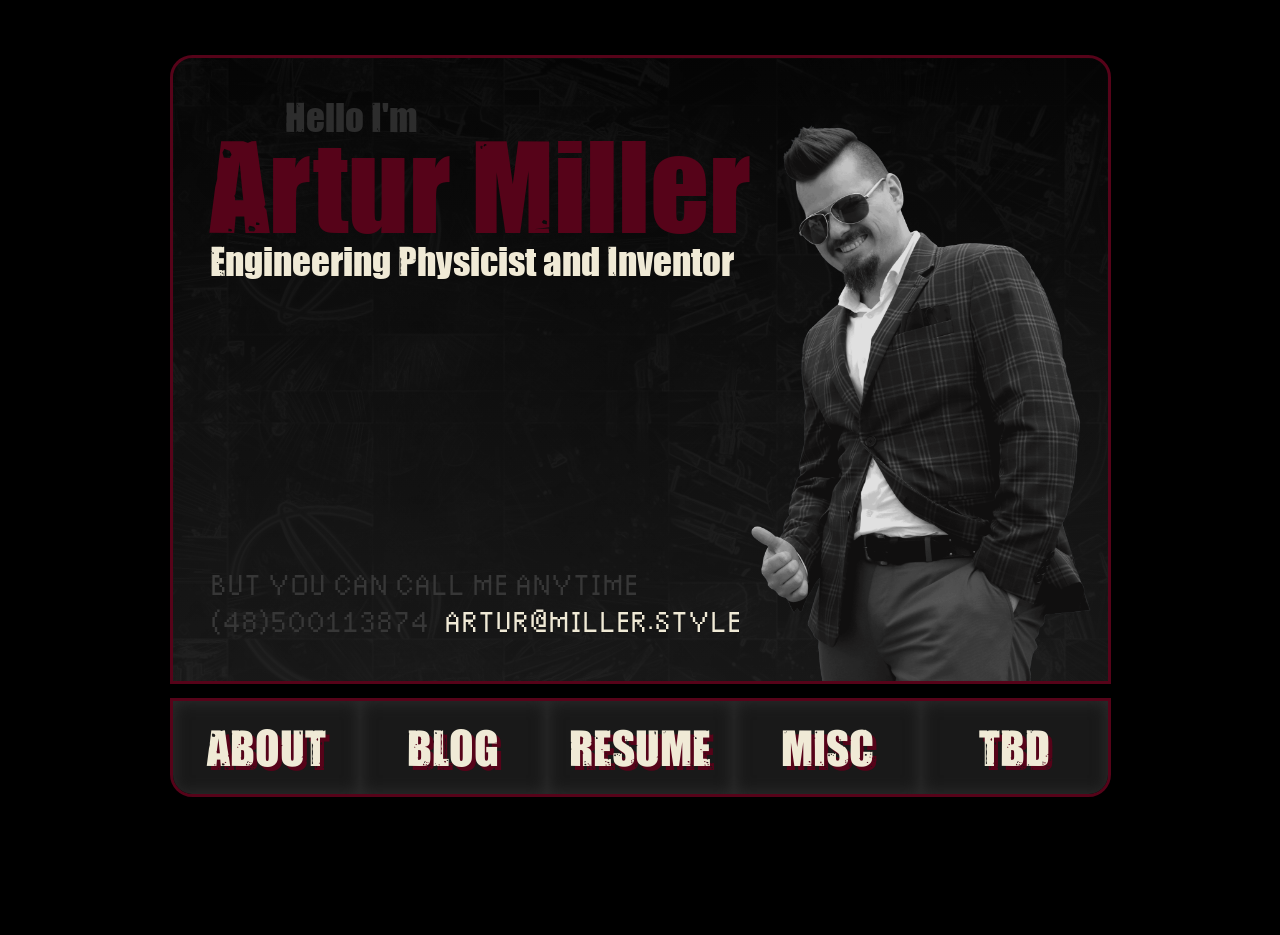
==== miller/artur/index.html @ fb6f3040 "Transfer website to git" ====
<!doctype html>
<html>

<head>
    <title>Artur Miller</title>
    <link rel="icon" href="static/graphics/icon.png" type="image/x-icon">

    <link rel="stylesheet" href="static/styles/transitions.css">
    <link rel="stylesheet" href="static/styles/fonts.css">
    <link rel="stylesheet" href="static/styles/global.css">
    <link rel="stylesheet" href="static/styles/main.css">


    <audio id="hover" src="static/sounds/hover.wav"></audio>
    <audio id="click" src="static/sounds/click.wav"></audio>
    <audio id="key" src="static/sounds/key.wav"></audio>



</head>

<body>

    <div class="transition transition-1 is-active"></div>

    <script type="text/javascript" src="static/scripts/global.js"></script>
    <script type="text/javascript" src="static/scripts/main_page.js"></script>

    <div id="middle_column">
        <div id="me_container">
            <img id="me" src="static/graphics/me_light.png" width="100%" height="100%">
            <div id="me_overlay">
                <svg width="100%" height="100%">
                    <text id="me_hello" class="main_text" x="12%" y="10%" >Hello I'm</text>
                    <text id="me_name" class="main_text" x="4%" y="22%" >Artur Miller</text>
                    <text id="me_title" class="main_text" x="4%" y="33%" >Engineering Physicist and Inventor</text>
                    <text id="me_invite" class="main_text" x="4%" y="85%" >BUT YOU CAN CALL ME ANYTIME</text>
                    <text id="me_directional" class="main_text" x="4%" y="91%" style="user-select: text;">(48)500113874</text>
                    <a href="mailto:artur@miller.style"><text id="me_contact" class="main_text" x="29%" y="91%" >ARTUR@MILLER.STYLE</text></a>
                </svg>
            </div>
        </div>

        <div id="about_me" class="normal_about_me">
            <span  id="my_text" class="me_text"></span >
        </div>

        <div id="more" class="normal_more">
            <img class="more_icon" src="static/graphics/chomik.svg" onmouseenter="handleHover()" onmousedown="clickWaitGo(event, 'static/chomik/chomik.html')">
            <img class="more_icon" src="static/graphics/strength.svg" onmouseenter="handleHover()" onmousedown="clickWaitGo(event, 'static/strength/strength.html')">
            <img class="more_icon" src="static/graphics/cds.svg" onmouseenter="handleHover()" onmousedown="clickWaitGo(event, 'static/cds/cds.html')">
            <img class="more_icon" src="static/graphics/ham.svg" onmouseenter="handleHover()" onmousedown="clickWaitGo(event, 'static/food/food.html')">
            <img class="more_icon" src="static/graphics/ham.svg" onmouseenter="handleHover()" onmousedown="clickWaitGo(event, 'static/food/food.html')">
            <img class="more_icon" src="static/graphics/ham.svg" onmouseenter="handleHover()" onmousedown="clickWaitGo(event, 'static/food/food.html')">
        </div>

        <div id="me_menu">
            <a  class="butt_on" onmouseenter="handleHover()" onmousedown="about_toggle()">
                ABOUT
            </a><a  class="butt_on" onmouseenter="handleHover()" onmousedown="clickWaitGo(event, 'blog.html')">
                BLOG
            </a><a  class="butt_on" onmouseenter="handleHover()" onmousedown="clickWaitGo(event, 'static/cv/cv.html')">
                RESUME
            </a><a  class="butt_on" onmouseenter="handleHover()" onmousedown="more_toggle()">
                MISC
            </a><a  class="butt_on" onmouseenter="handleHover()" >
                TBD
            </a>

        </div>

        <div id="foot">v3</div>

    </div>

    <script type="text/javascript" src="static/scripts/transition.js"></script>
    <script type="text/javascript" src="static/scripts/main_page_after.js"></script>

</body>
</html>
---- miller/artur/static/styles/transitions.css ----
.transition-1{
    position: fixed;
    top: 0;
    left: 0;
    bottom: 0;
    right: 0;
    z-index: 101;
    background-color: black;
    opacity: 0;
    pointer-events: none;
    transition: 0.5s ease-out;
}

.transition-1.is-active {
    opacity: 1;
    pointer-events: all;
}
---- miller/artur/static/styles/fonts.css ----
@font-face {
    font-family: ImpactuDesu;
    src: url("../fonts/impact.ttf");
}

@font-face {
    font-family: ImpactedDesu;
    src: url("../fonts/impacted.ttf");
}

@font-face {
    font-family: UnixelDesu;
    src: url("../fonts/unixel-Regular.ttf");
}

@font-face {
    font-family: BrutaluDesu;
    src: url("../fonts/brutalistmono.ttf");
}

/*
Copyright 2023 The Unixel Project Authors (https://github.com/MDarvishi5124/Unixel)
https://fontesk.com/license/free-for-commercial-use,ofl-gpl/
*/
---- miller/artur/static/styles/global.css ----
:root {
  --main-borders: 30px;
  --small-edges: 3px;
  --dark-scarlet: #560319;
  --egg-white: #F0EAD6;
  --gray: #303030;
  --transition-time: 0.1s;

  --thumbnail-border-radius: 40px;
  --font-scaler: 2;
}

html, body, #page {
    height:100%;
    width:100%;
    margin:0;
    padding: 0;
    display: Flex;
    flex-direction: column;
    background: black;
}

body::-webkit-scrollbar {
  width: 12px;
}

body::-webkit-scrollbar-track {
  background: black;
}

body::-webkit-scrollbar-thumb {
  background-color: var(--dark-scarlet);
  border-radius: 20px;
  border: 1px solid var(--dark-scarlet);
}

#home {
    top: 0;
    right: 0;
    width: 100px;
    height: 100px;
    position: absolute;
    z-index: 66;
}

#home img {
    width: 100%;
    height: 100%;
}
---- miller/artur/static/styles/main.css ----
:root {
    --me-border-radius: 6px;
    --max-width: 1240px;
}

#middle_column {
    user-select: none;
    margin: 5vh auto;
    max-width: var(--max-width);
    min-width: 660px;
    display: flex;
    flex-direction: column;
    justify-content: center;
    gap: 0;
    padding: 10px;
}

#me_container{

    max-height: 70vh;
    border: var(--small-edges) solid var(--dark-scarlet);
    border-top-left-radius: calc(var(--me-border-radius) * var(--font-scaler));
    border-top-right-radius: calc(var(--me-border-radius) * var(--font-scaler));
    aspect-ratio: 3 / 2;
    overflow: hidden;
    background-image:  linear-gradient( rgba(5, 5, 5, 0.9), rgba(25, 25, 25, 0.9) ), url('../graphics/tloszachownica_BW_light.png');
    background-size: cover;
    position: relative;

}
#me {
    transform: translate(10%, 0);
    width: 100%;
    height: auto;
}

#me_overlay{
    position: absolute;
    top: 0;
    left: 0;
    width: 100%;
    height: 100%;
}

.main_text {
    font-family: ImpactedDesu;
    text-anchor: left; /* Center horizontally */
    dominant-baseline: middle; /* Center vertically */
}

#me_hello{
    fill: rgb(45, 45, 45);
    font-size: calc(10px * var(--font-scaler));
}
#me_name{
    fill: var(--dark-scarlet);
    font-size: calc(31px * var(--font-scaler));
}
#me_title{
    fill: var(--egg-white);
    font-size: calc(10px * var(--font-scaler));
}

#me_invite{
    fill: rgb(55, 55, 55);
    font-size: calc(8px * var(--font-scaler));
    font-family: UnixelDesu
}

#me_directional {
    fill: rgb(55, 55, 55);
    font-size: calc(8px * var(--font-scaler));
    font-family: UnixelDesu
}

#me_contact {
    fill: var(--egg-white);
    font-size: calc(8px * var(--font-scaler));
    user-select: text;
    font-family: UnixelDesu

}

#about_me {
    overflow: hidden;
    display: flex;
    padding: 0;
    margin: 0 0 0 0;
    background: black;

    font-size: calc(6px * var(--font-scaler));
    font-family: UnixelDesu;

    white-space: nowrap;
    text-align: justify;
    text-justify: inter-word;
    transition: color 0.5s ease, height 0.5s ease, margin 0.5s ease, border-color 0.5s ease;
}

.normal_about_me {
    color: black;
    border: 0 solid black;
    height: 0px;
}

.expanded_about_me {
    color: var(--egg-white);
    margin: 0 0 calc(2px * var(--font-scaler)) 0;

    border: var(--small-edges) solid var(--dark-scarlet);
    border-top: 0 solid var(--dark-scarlet);
    height: calc(120px * var(--font-scaler));

    transition: none; /* Remove transition for border */
}

.me_text{
    white-space: pre-wrap;
    margin: calc(8px * var(--font-scaler));
}

@keyframes typing {
  from {
    width: 0;
  }
  to {
    width: 100%;
  }
}

@keyframes blink-caret {
  from,
  to {
    border-color: transparent;
  }
  50% {
    border-color: #000;
  }
}

#me_menu{
    border: var(--small-edges) solid var(--dark-scarlet);
    border-bottom-left-radius: calc(var(--me-border-radius) * var(--font-scaler));
    border-bottom-right-radius: calc(var(--me-border-radius) * var(--font-scaler));
    aspect-ratio: 10 / 1;
    overflow: hidden;

    display:flex;

}

.butt_on {
    width: 25%;
    height:100%;
    background: rgb(25, 25, 25);
    box-shadow: inset 0 0 1.6vh 0.1vh rgb(45, 45, 45);

    font-family: ImpactedDesu;
    font-size: calc(12px * var(--font-scaler));
    color: var(--egg-white);
    text-align: center;
    display: flex;
    align-items: center;
    justify-content: center;

    text-shadow: 0.1em 0.1em var(--dark-scarlet);
    transition: all var(--transition-time) ease-out;
    text-decoration: none;
}

.butt_on:hover {
    background: rgb(45, 45, 45);
    font-size: calc(14px * var(--font-scaler));
    transition: all var(--transition-time) ease-out;
}

#foot{
    height: 10vw;
}


#more{
    overflow: hidden;
    display: flex;
    justify-content: space-between;
    align-items: center;

    margin: 0 0 calc(2px * var(--font-scaler)) 0;
    background: black;

    transition: color 0.5s ease, height 0.5s ease, margin 0.5s ease, border-color 0.5s ease;

}

.normal_more{
    padding: 0;
    color: black;
    border: var(--small-edges)  solid black;
    height: 0px;
}

.expanded_more{
    color: var(--egg-white);
    padding: 16px;
    border: var(--small-edges) solid var(--dark-scarlet);
    border-top: 0 solid var(--dark-scarlet);
    height: calc(30px * var(--font-scaler));
}

.more_text{
    white-space: pre-wrap;
    margin: calc(8px * var(--font-scaler));
}

.more_icon {
    height: 80%;
    transition: all 0.1s ease
}

.more_icon:hover {
    height: 85%;
    transition: all 0.1s ease
}
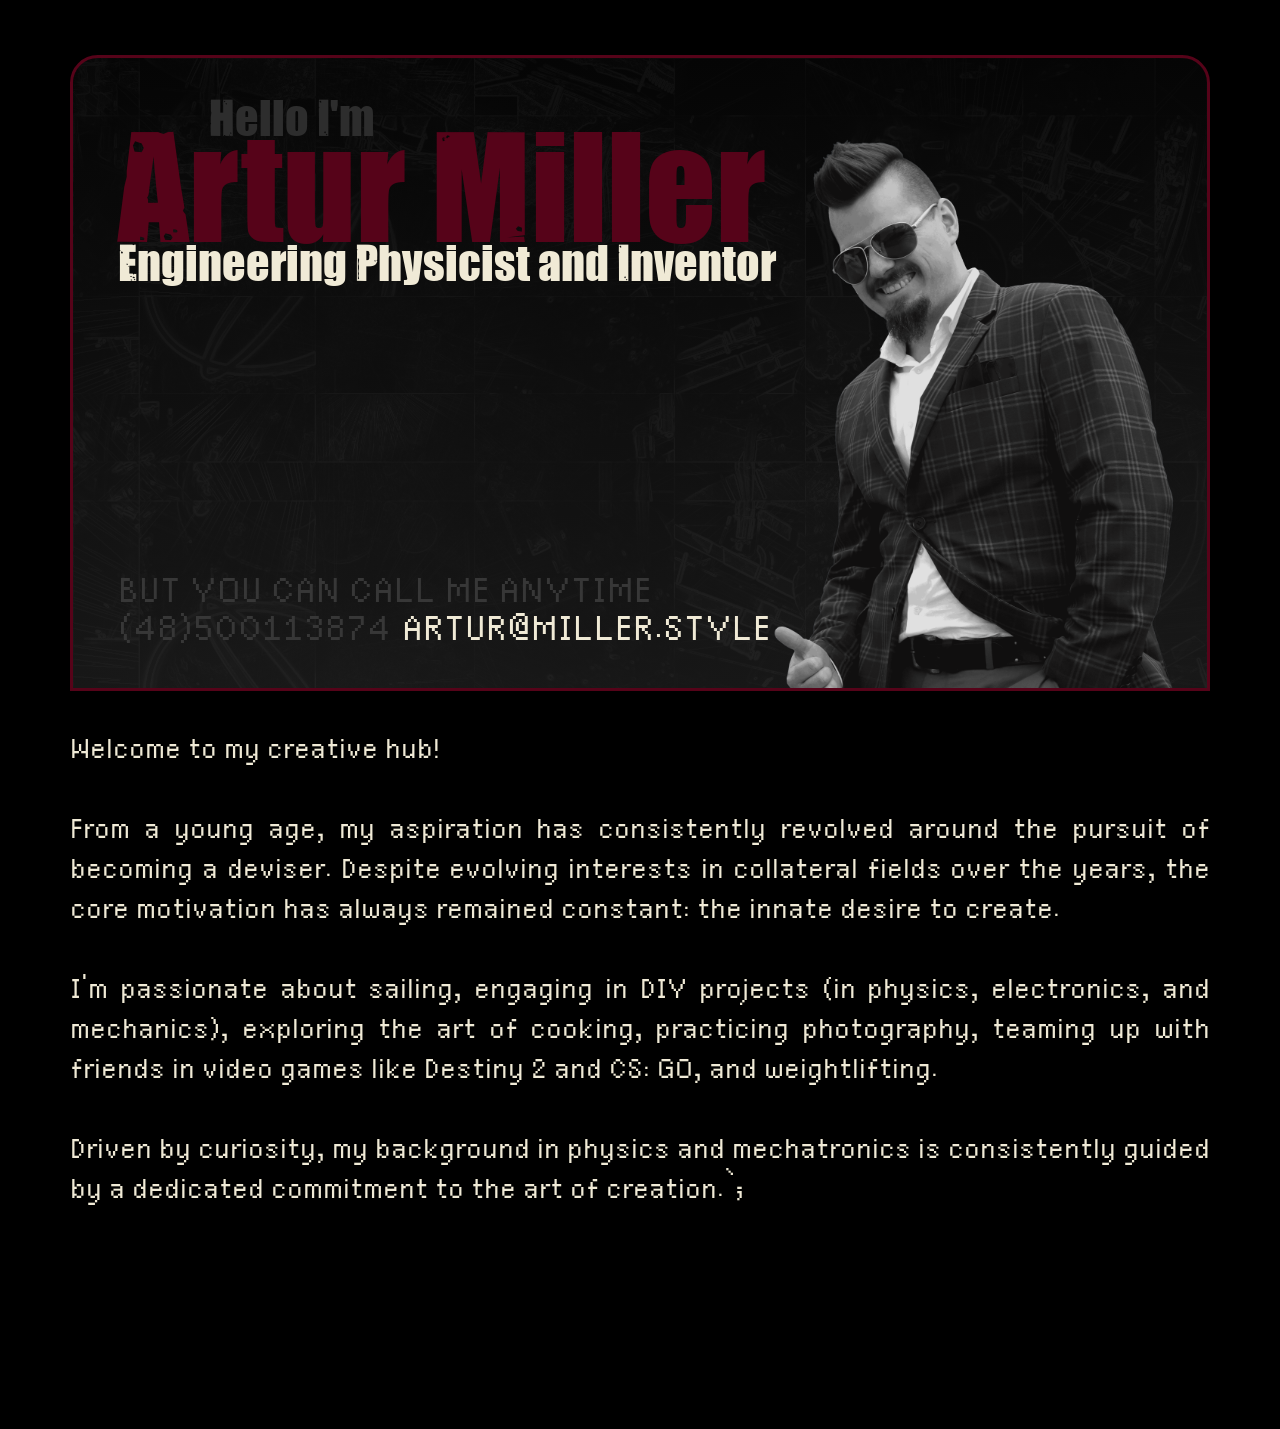
==== commit 098836c9: "Moved blog to main page" ====
--- a/miller/artur/index.html
+++ b/miller/artur/index.html
@@ -9,6 +9,10 @@
     <link rel="stylesheet" href="static/styles/fonts.css">
     <link rel="stylesheet" href="static/styles/global.css">
     <link rel="stylesheet" href="static/styles/main.css">
+
+
+    <link rel="stylesheet" href="static/styles/post.css">
+    <link rel="stylesheet" href="static/styles/blog.css">
 
 
     <audio id="hover" src="static/sounds/hover.wav"></audio>
@@ -41,34 +45,45 @@
             </div>
         </div>
 
-        <div id="about_me" class="normal_about_me">
-            <span  id="my_text" class="me_text"></span >
+        <div id="about_me">
+            <span  id="my_text">
+Welcome to my creative hub!
+
+From a young age, my aspiration has consistently revolved around the pursuit of becoming a deviser. Despite evolving interests in collateral fields over the years, the core motivation has always remained constant: the innate desire to create.
+
+I'm passionate about sailing, engaging in DIY projects (in physics, electronics, and mechanics), exploring the art of cooking, practicing photography, teaming up with friends in video games like Destiny 2 and CS: GO, and weightlifting.
+
+Driven by curiosity, my background in physics and mechatronics is consistently guided by a dedicated commitment to the art of creation.`;
+
+            </span >
         </div>
 
-        <div id="more" class="normal_more">
-            <img class="more_icon" src="static/graphics/chomik.svg" onmouseenter="handleHover()" onmousedown="clickWaitGo(event, 'static/chomik/chomik.html')">
-            <img class="more_icon" src="static/graphics/strength.svg" onmouseenter="handleHover()" onmousedown="clickWaitGo(event, 'static/strength/strength.html')">
-            <img class="more_icon" src="static/graphics/cds.svg" onmouseenter="handleHover()" onmousedown="clickWaitGo(event, 'static/cds/cds.html')">
-            <img class="more_icon" src="static/graphics/ham.svg" onmouseenter="handleHover()" onmousedown="clickWaitGo(event, 'static/food/food.html')">
-            <img class="more_icon" src="static/graphics/ham.svg" onmouseenter="handleHover()" onmousedown="clickWaitGo(event, 'static/food/food.html')">
-            <img class="more_icon" src="static/graphics/ham.svg" onmouseenter="handleHover()" onmousedown="clickWaitGo(event, 'static/food/food.html')">
+<!--        <div id="more" class="normal_more">-->
+<!--            <img class="more_icon" src="static/graphics/chomik.svg" onmouseenter="handleHover()" onmousedown="clickWaitGo(event, 'static/chomik/chomik.html')">-->
+<!--            <img class="more_icon" src="static/graphics/strength.svg" onmouseenter="handleHover()" onmousedown="clickWaitGo(event, 'static/strength/strength.html')">-->
+<!--            <img class="more_icon" src="static/graphics/cds.svg" onmouseenter="handleHover()" onmousedown="clickWaitGo(event, 'static/cds/cds.html')">-->
+<!--            <img class="more_icon" src="static/graphics/ham.svg" onmouseenter="handleHover()" onmousedown="clickWaitGo(event, 'static/food/food.html')">-->
+<!--            <img class="more_icon" src="static/graphics/ham.svg" onmouseenter="handleHover()" onmousedown="clickWaitGo(event, 'static/food/food.html')">-->
+<!--            <img class="more_icon" src="static/graphics/ham.svg" onmouseenter="handleHover()" onmousedown="clickWaitGo(event, 'static/food/food.html')">-->
+<!--        </div>-->
+
+<!--        <div id="me_menu">-->
+<!--            <a  class="butt_on" onmouseenter="handleHover()" onmousedown="about_toggle()">-->
+<!--                ABOUT-->
+<!--            </a><a  class="butt_on" onmouseenter="handleHover()" onmousedown="clickWaitGo(event, 'blog.html')">-->
+<!--                BLOG-->
+<!--            </a><a  class="butt_on" onmouseenter="handleHover()" onmousedown="clickWaitGo(event, 'static/cv/cv.html')">-->
+<!--                RESUME-->
+<!--            </a><a  class="butt_on" onmouseenter="handleHover()" onmousedown="more_toggle()">-->
+<!--                MISC-->
+<!--            </a><a  class="butt_on" onmouseenter="handleHover()" >-->
+<!--                TBD-->
+<!--            </a>-->
+
+<!--        </div>-->
+        <div  id="post_space_background">
+            <div  id="post_space"> </div>
         </div>
-
-        <div id="me_menu">
-            <a  class="butt_on" onmouseenter="handleHover()" onmousedown="about_toggle()">
-                ABOUT
-            </a><a  class="butt_on" onmouseenter="handleHover()" onmousedown="clickWaitGo(event, 'blog.html')">
-                BLOG
-            </a><a  class="butt_on" onmouseenter="handleHover()" onmousedown="clickWaitGo(event, 'static/cv/cv.html')">
-                RESUME
-            </a><a  class="butt_on" onmouseenter="handleHover()" onmousedown="more_toggle()">
-                MISC
-            </a><a  class="butt_on" onmouseenter="handleHover()" >
-                TBD
-            </a>
-
-        </div>
-
         <div id="foot">v3</div>
 
     </div>
--- a/miller/artur/static/styles/global.css
+++ b/miller/artur/static/styles/global.css
@@ -1,13 +1,17 @@
 :root {
-  --main-borders: 30px;
-  --small-edges: 3px;
-  --dark-scarlet: #560319;
-  --egg-white: #F0EAD6;
-  --gray: #303030;
-  --transition-time: 0.1s;
+    --main-borders: 30px;
+    --small-edges: 3px;
+    --dark-scarlet: #560319;
+    --egg-white: #F0EAD6;
+    --gray: #303030;
+    --transition-time: 0.1s;
 
-  --thumbnail-border-radius: 40px;
-  --font-scaler: 2;
+    --thumbnail-border-radius: 40px;
+    --font-scaler: 2;
+    --post-font-scaler: 2;
+
+    --max-width: 1240px;
+    --min-width: 460px;
 }
 
 html, body, #page {
--- a/miller/artur/static/styles/main.css
+++ b/miller/artur/static/styles/main.css
@@ -1,13 +1,12 @@
 :root {
     --me-border-radius: 6px;
-    --max-width: 1240px;
 }
 
 #middle_column {
     user-select: none;
     margin: 5vh auto;
     max-width: var(--max-width);
-    min-width: 660px;
+    min-width: var(--min-width);
     display: flex;
     flex-direction: column;
     justify-content: center;
@@ -54,7 +53,7 @@
 }
 #me_name{
     fill: var(--dark-scarlet);
-    font-size: calc(31px * var(--font-scaler));
+    font-size: calc(30px * var(--font-scaler));
 }
 #me_title{
     fill: var(--egg-white);
@@ -90,52 +89,20 @@
 
     font-size: calc(6px * var(--font-scaler));
     font-family: UnixelDesu;
+    color: var(--egg-white);
 
     white-space: nowrap;
     text-align: justify;
     text-justify: inter-word;
-    transition: color 0.5s ease, height 0.5s ease, margin 0.5s ease, border-color 0.5s ease;
+
+    transition: none;
 }
 
-.normal_about_me {
-    color: black;
-    border: 0 solid black;
-    height: 0px;
-}
 
-.expanded_about_me {
-    color: var(--egg-white);
-    margin: 0 0 calc(2px * var(--font-scaler)) 0;
-
-    border: var(--small-edges) solid var(--dark-scarlet);
-    border-top: 0 solid var(--dark-scarlet);
-    height: calc(120px * var(--font-scaler));
-
-    transition: none; /* Remove transition for border */
-}
-
-.me_text{
+#my_text{
+    width: 100%;
     white-space: pre-wrap;
-    margin: calc(8px * var(--font-scaler));
-}
-
-@keyframes typing {
-  from {
-    width: 0;
-  }
-  to {
-    width: 100%;
-  }
-}
-
-@keyframes blink-caret {
-  from,
-  to {
-    border-color: transparent;
-  }
-  50% {
-    border-color: #000;
-  }
+    margin: 0;
 }
 
 #me_menu{
--- a/miller/artur/static/styles/post.css
+++ b/miller/artur/static/styles/post.css
@@ -0,0 +1,44 @@
+#post_body {
+    background-color: black;
+    display: flex;
+    align-items: center;
+    height: 100vh;
+    margin: 0;
+}
+
+#post_content {
+
+    margin-left: var(--main-borders);
+    margin-right: var(--main-borders);
+    margin-bottom: auto;
+    margin-top: 0;
+    max-width: 1000px;
+    min-width: 500px;
+    padding-top: 16vh;
+}
+
+#post_content p {
+    font-family: BrutaluDesu;
+    color: var(--egg-white);
+    font-size: 14px;
+    line-height: 26px;
+    text-align: justify;
+    text-justify: inter-word;
+}
+
+#post_content img,
+#post_content video {
+    width: 100%;
+    height: auto;
+    border: var(--small-edges) solid var(--dark-scarlet);
+}
+
+#post_content iframe {
+    width: 100%;
+    aspect-ratio: 16 / 9;
+    border: var(--small-edges) solid var(--dark-scarlet);
+}
+
+#post_content audio {
+    width: 100%;
+}
--- a/miller/artur/static/styles/blog.css
+++ b/miller/artur/static/styles/blog.css
@@ -0,0 +1,207 @@
+:root {
+    --thumbnail-width-now: 0px;
+    --thumbnail-height-now: 0px;
+    --post_space_width_now: 0px;
+    --post-preview-predicted-height: 0px;
+
+    --content-offset-left: 100%;
+    --content-offset-top: 100%;
+
+    --post-text-size: 12px;
+}
+
+#post_space_background {
+    max-width: var(--max-width);
+    min-width: var(--min-width);
+    /*margin-top: 6vh;*/
+    margin-top: 0;
+    margin-left: 0;
+    margin-right: 0;
+    display: flex;
+    justify-content: center;
+    background: black;
+}
+
+#post_space {
+
+    margin: 0;
+    max-width: 100%;
+    min-width: 100%;
+    display: grid;
+    grid-auto-flow: dense;
+
+    grid-template-columns: repeat(auto-fill, minmax(360px, 1fr));
+    grid-auto-rows: minmax(120px, auto);
+
+    column-gap: var(--main-borders);
+    row-gap: var(--main-borders);
+}
+
+.post_block {
+    position: relative;
+    aspect-ratio: 4 / 3;
+    min-width: 120px;
+    border: var(--small-edges) solid var(--dark-scarlet);
+    border-radius: var(--thumbnail-border-radius);
+    background: black;
+    overflow: hidden;
+    /*box-shadow: 0 0 6px 6px rgb(15 15 15 / 0.9);*/
+
+    cursor: pointer;
+    user-select: none;
+}
+
+.expanded_post_block{
+
+    grid-column: 1/-1;
+    width: calc(var(--post_space_width_now) - var(--small-edges)*2);
+    height: calc(var(--post-preview-predicted-height) - var(--small-edges)*2);
+}
+
+.thumbnail_wrapper{
+    position: absolute;
+    width: 100%;
+    height: 100%;
+    overflow: hidden;
+    background-color: black;
+}
+
+.expended_thumbnail_wrapper{
+    position: absolute;
+
+    width: calc(var(--thumbnail-width-now) - 2* var(--small-edges));
+    height: calc(var(--thumbnail-height-now) - 2* var(--small-edges));
+    border-bottom: var(--small-edges) solid var(--dark-scarlet);
+    border-right: var(--small-edges) solid var(--dark-scarlet);
+}
+
+.content_wrapper{
+    position: absolute;
+    top: var(--content-offset-top);
+    bottom: 0;
+    right: 0;
+    left: var(--content-offset-left);
+
+    background: black;
+    text-align:left;
+    padding: calc(10px * var(--post-font-scaler));
+}
+
+.content_wrapper_text{
+    max-height: 100%;
+    max-width: 100%;
+    color: var(--egg-white);
+    font-size: calc(var(--post-font-scaler) * var(--post-font-scaler));
+    font-family: UnixelDesu;
+    overflow: hidden;
+
+    text-align: justify;
+    text-justify: inter-word;
+}
+
+.post_thumbnail_background {
+    position: absolute;
+    top: 50%;
+    left: 0;
+    -webkit-filter: blur(4px);
+    transform: translateY(-50%);
+    min-width: 100%;
+    min-height: 100%;
+}
+
+.post_thumbnail {
+    position: absolute;
+    top: 50%;
+    left: 0;
+    transform: translateY(-50%);
+    width: 100%;
+
+}
+
+#main_foot_space{
+    max-width:100%;
+    min-width:100%;
+    min-height: 25%;
+    max-height: 25%;
+
+    background: black;
+    display: Flex;
+    flex-direction: row;
+    flex-wrap: wrap;
+    border-top: var(--small-edges) solid black;
+
+}
+
+.post_thumbnail_overlay {
+    position: absolute;
+    x: 0;
+    y: 0;
+    width: 100%;
+    height: 100%;
+}
+
+
+
+.post_thumbnail_overlay_square {
+    position: absolute;
+    x: 0;
+    y: 0;
+    width: 100%;
+    height: 100%;
+    fill: rgba(25, 25, 25, 0.5);
+    transition: all var(--transition-time) ease-out;
+}
+
+.post_thumbnail_overlay_text {
+    min-width: 100%;
+    min-height: 100%;
+    fill: rgba(255, 255, 255, 0.2);
+    text-anchor: middle;
+    dominant-baseline: middle;
+    font-family: ImpactuDesu;
+    user-select: none;
+    transition: all var(--transition-time) ease-out;
+
+    paint-order: stroke;
+    stroke: rgba(255, 255, 255, 0.3);
+    stroke-width: 2px;
+    font-size: calc(40px * var(--post-font-scaler));
+}
+
+.post_block:hover .post_thumbnail_overlay_text,
+.post_block:hover .post_thumbnail_overlay_square{
+    fill: rgba(255, 255, 255, 0.0);
+    stroke-width: 0;
+    transition: fill var(--transition-time) ease-out;
+}
+
+
+.post_block:hover {
+    fill: red;
+    box-shadow: 0 0 26px 26px rgb(255 255 255 / 0.01);
+    transition: fill var(--transition-time) ease-out;
+}
+
+.expanded_post_block .post_thumbnail_overlay_text,
+.expanded_post_block .post_thumbnail_overlay_square {
+    stroke-width: 0;
+    fill: rgba(255, 255, 255, 0.0);
+    transition: fill calc(var(--transition-time)*2) ease-out;
+}
+
+.more{
+    position: absolute;
+    width: calc(50px * var(--post-font-scaler));
+    height: calc(16px * var(--post-font-scaler));
+    bottom: 0;
+    right: 0;
+    background: var(--dark-scarlet);
+    color: var(--egg-white);
+    font-size: calc(var(--post-font-scaler) * var(--post-font-scaler));
+    font-family: UnixelDesu;
+    display: flex;
+    justify-content: center;
+    cursor: alias;
+
+
+}
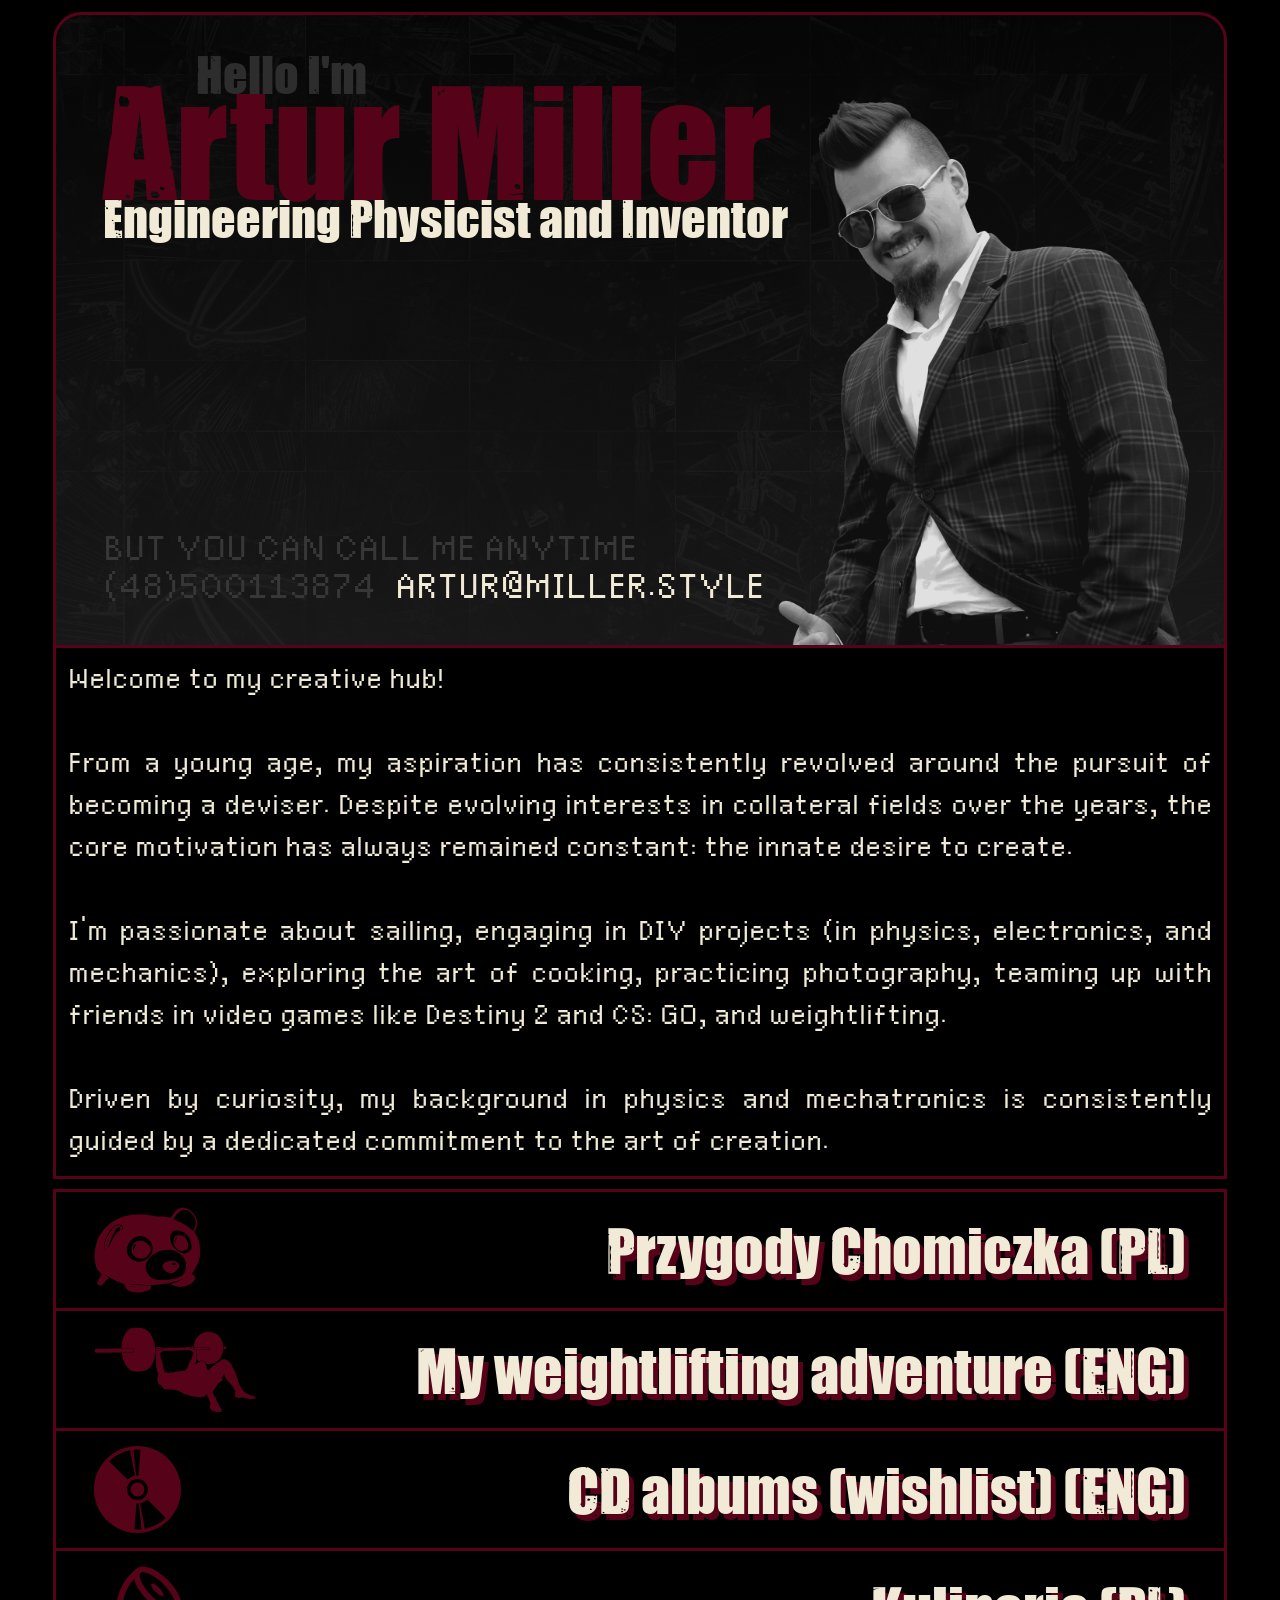
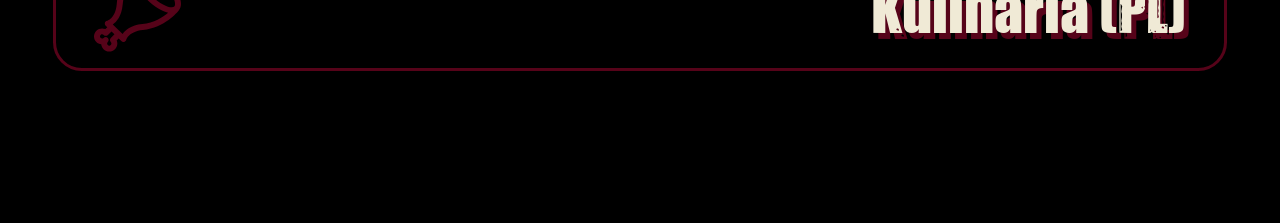
==== commit b598708e: "Move blog to git desu" ====
--- a/miller/artur/index.html
+++ b/miller/artur/index.html
@@ -46,41 +46,31 @@
         </div>
 
         <div id="about_me">
-            <span  id="my_text">
-Welcome to my creative hub!
+            <span  id="my_text">Welcome to my creative hub!
 
 From a young age, my aspiration has consistently revolved around the pursuit of becoming a deviser. Despite evolving interests in collateral fields over the years, the core motivation has always remained constant: the innate desire to create.
 
 I'm passionate about sailing, engaging in DIY projects (in physics, electronics, and mechanics), exploring the art of cooking, practicing photography, teaming up with friends in video games like Destiny 2 and CS: GO, and weightlifting.
 
-Driven by curiosity, my background in physics and mechatronics is consistently guided by a dedicated commitment to the art of creation.`;
-
-            </span >
+Driven by curiosity, my background in physics and mechatronics is consistently guided by a dedicated commitment to the art of creation.</span >
         </div>
 
-<!--        <div id="more" class="normal_more">-->
-<!--            <img class="more_icon" src="static/graphics/chomik.svg" onmouseenter="handleHover()" onmousedown="clickWaitGo(event, 'static/chomik/chomik.html')">-->
-<!--            <img class="more_icon" src="static/graphics/strength.svg" onmouseenter="handleHover()" onmousedown="clickWaitGo(event, 'static/strength/strength.html')">-->
-<!--            <img class="more_icon" src="static/graphics/cds.svg" onmouseenter="handleHover()" onmousedown="clickWaitGo(event, 'static/cds/cds.html')">-->
-<!--            <img class="more_icon" src="static/graphics/ham.svg" onmouseenter="handleHover()" onmousedown="clickWaitGo(event, 'static/food/food.html')">-->
-<!--            <img class="more_icon" src="static/graphics/ham.svg" onmouseenter="handleHover()" onmousedown="clickWaitGo(event, 'static/food/food.html')">-->
-<!--            <img class="more_icon" src="static/graphics/ham.svg" onmouseenter="handleHover()" onmousedown="clickWaitGo(event, 'static/food/food.html')">-->
-<!--        </div>-->
-
-<!--        <div id="me_menu">-->
-<!--            <a  class="butt_on" onmouseenter="handleHover()" onmousedown="about_toggle()">-->
-<!--                ABOUT-->
-<!--            </a><a  class="butt_on" onmouseenter="handleHover()" onmousedown="clickWaitGo(event, 'blog.html')">-->
-<!--                BLOG-->
-<!--            </a><a  class="butt_on" onmouseenter="handleHover()" onmousedown="clickWaitGo(event, 'static/cv/cv.html')">-->
-<!--                RESUME-->
-<!--            </a><a  class="butt_on" onmouseenter="handleHover()" onmousedown="more_toggle()">-->
-<!--                MISC-->
-<!--            </a><a  class="butt_on" onmouseenter="handleHover()" >-->
-<!--                TBD-->
-<!--            </a>-->
-
-<!--        </div>-->
+        <div class="me_option" onmouseenter="handleHover()" onmousedown="clickWaitGo(event, 'static/chomik/chomik.html')">
+            <img class="more_icon" src="static/graphics/chomik.svg">
+            <p class="butt_on">Przygody Chomiczka (PL)</p>
+        </div>
+        <div class="me_option" onmouseenter="handleHover()" onmousedown="clickWaitGo(event, 'static/strength/strength.html')">
+            <img class="more_icon" src="static/graphics/strength.svg">
+            <p class="butt_on">My weightlifting adventure (ENG)</p>
+        </div>
+        <div class="me_option" onmouseenter="handleHover()" onmousedown="clickWaitGo(event, 'static/cds/cds.html')">
+            <img class="more_icon" src="static/graphics/cds.svg">
+            <p class="butt_on">CD albums (wishlist) (ENG)</p>
+        </div>
+        <div class="me_option me_option_last" onmouseenter="handleHover()" onmousedown="clickWaitGo(event, 'static/food/food.html')">
+            <img class="more_icon" src="static/graphics/ham.svg">
+            <p class="butt_on">Kulinaria (PL)</p>
+        </div>
         <div  id="post_space_background">
             <div  id="post_space"> </div>
         </div>
--- a/miller/artur/static/styles/fonts.css
+++ b/miller/artur/static/styles/fonts.css
@@ -18,6 +18,11 @@
     src: url("../fonts/brutalistmono.ttf");
 }
 
+@font-face {
+    font-family: PTMono;
+    src: url("../fonts/ptmono.ttf");
+}
+
 /*
 Copyright 2023 The Unixel Project Authors (https://github.com/MDarvishi5124/Unixel)
 https://fontesk.com/license/free-for-commercial-use,ofl-gpl/
--- a/miller/artur/static/styles/global.css
+++ b/miller/artur/static/styles/global.css
@@ -4,6 +4,8 @@
     --dark-scarlet: #560319;
     --egg-white: #F0EAD6;
     --gray: #303030;
+    --not-very-dark-gray: #141414;
+    --dark-gray: #0b0b0b;
     --transition-time: 0.1s;
 
     --thumbnail-border-radius: 40px;
@@ -12,6 +14,9 @@
 
     --max-width: 1240px;
     --min-width: 460px;
+
+    --text-padding: 12px;
+    --site-padding: 12px;
 }
 
 html, body, #page {
--- a/miller/artur/static/styles/main.css
+++ b/miller/artur/static/styles/main.css
@@ -4,14 +4,14 @@
 
 #middle_column {
     user-select: none;
-    margin: 5vh auto;
+    margin: 0 auto;
     max-width: var(--max-width);
     min-width: var(--min-width);
     display: flex;
     flex-direction: column;
     justify-content: center;
     gap: 0;
-    padding: 10px;
+    padding: var(--site-padding);
 }
 
 #me_container{
@@ -83,8 +83,7 @@
 #about_me {
     overflow: hidden;
     display: flex;
-    padding: 0;
-    margin: 0 0 0 0;
+    padding: var(--text-padding);
     background: black;
 
     font-size: calc(6px * var(--font-scaler));
@@ -96,6 +95,11 @@
     text-justify: inter-word;
 
     transition: none;
+
+    margin: 0 0 calc(2px * var(--font-scaler)) 0;
+
+    border: var(--small-edges) solid var(--dark-scarlet);
+    border-top: 0 solid var(--dark-scarlet);
 }
 
 
@@ -105,22 +109,43 @@
     margin: 0;
 }
 
-#me_menu{
+
+#foot{
+    height: 10vw;
+}
+
+
+#more{
+    overflow: hidden;
+    display: flex;
+    align-items: center;
+
+    margin: 0 0 calc(2px * var(--font-scaler)) 0;
+    background: black;
+
+    transition: color 0.5s ease, height 0.5s ease, margin 0.5s ease, border-color 0.5s ease;
+
+}
+
+.me_option{
+    display: flex;
+    justify-content: space-between;
+    align-items: center;
+    border: var(--small-edges) solid var(--dark-scarlet);
+    aspect-ratio: 10 / 1;
+    overflow: hidden;
+    border-bottom: none;
+}
+.me_option_last{
     border: var(--small-edges) solid var(--dark-scarlet);
     border-bottom-left-radius: calc(var(--me-border-radius) * var(--font-scaler));
     border-bottom-right-radius: calc(var(--me-border-radius) * var(--font-scaler));
-    aspect-ratio: 10 / 1;
-    overflow: hidden;
-
-    display:flex;
-
 }
 
+
 .butt_on {
-    width: 25%;
     height:100%;
-    background: rgb(25, 25, 25);
-    box-shadow: inset 0 0 1.6vh 0.1vh rgb(45, 45, 45);
+    padding-right: calc(8px * var(--font-scaler));
 
     font-family: ImpactedDesu;
     font-size: calc(12px * var(--font-scaler));
@@ -133,58 +158,26 @@
     text-shadow: 0.1em 0.1em var(--dark-scarlet);
     transition: all var(--transition-time) ease-out;
     text-decoration: none;
+
+    white-space: pre;
 }
 
-.butt_on:hover {
-    background: rgb(45, 45, 45);
-    font-size: calc(14px * var(--font-scaler));
+.me_option:hover {
+    background-color: var(--dark-gray);
+}
+
+.me_option:hover .butt_on {
+    font-size: calc(13px * var(--font-scaler));
     transition: all var(--transition-time) ease-out;
 }
 
-#foot{
-    height: 10vw;
+.more_icon {
+    padding-left: calc(8px * var(--font-scaler));;
+    height: calc(18px * var(--font-scaler));
+    transition: all 0.1s ease;
 }
 
-
-#more{
-    overflow: hidden;
-    display: flex;
-    justify-content: space-between;
-    align-items: center;
-
-    margin: 0 0 calc(2px * var(--font-scaler)) 0;
-    background: black;
-
-    transition: color 0.5s ease, height 0.5s ease, margin 0.5s ease, border-color 0.5s ease;
-
-}
-
-.normal_more{
-    padding: 0;
-    color: black;
-    border: var(--small-edges)  solid black;
-    height: 0px;
-}
-
-.expanded_more{
-    color: var(--egg-white);
-    padding: 16px;
-    border: var(--small-edges) solid var(--dark-scarlet);
-    border-top: 0 solid var(--dark-scarlet);
-    height: calc(30px * var(--font-scaler));
-}
-
-.more_text{
-    white-space: pre-wrap;
-    margin: calc(8px * var(--font-scaler));
-}
-
-.more_icon {
-    height: 80%;
-    transition: all 0.1s ease
-}
-
-.more_icon:hover {
-    height: 85%;
+.me_option:hover .more_icon {
+    height: calc(20px * var(--font-scaler));
     transition: all 0.1s ease
 }
--- a/miller/artur/static/styles/blog.css
+++ b/miller/artur/static/styles/blog.css
@@ -3,18 +3,15 @@
     --thumbnail-height-now: 0px;
     --post_space_width_now: 0px;
     --post-preview-predicted-height: 0px;
-
     --content-offset-left: 100%;
     --content-offset-top: 100%;
-
     --post-text-size: 12px;
 }
 
 #post_space_background {
     max-width: var(--max-width);
     min-width: var(--min-width);
-    /*margin-top: 6vh;*/
-    margin-top: 0;
+    margin-top: var(--site-padding);
     margin-left: 0;
     margin-right: 0;
     display: flex;
@@ -23,18 +20,15 @@
 }
 
 #post_space {
-
     margin: 0;
     max-width: 100%;
     min-width: 100%;
     display: grid;
     grid-auto-flow: dense;
-
     grid-template-columns: repeat(auto-fill, minmax(360px, 1fr));
     grid-auto-rows: minmax(120px, auto);
-
-    column-gap: var(--main-borders);
-    row-gap: var(--main-borders);
+    column-gap: var(--site-padding);
+    row-gap: var(--site-padding);
 }
 
 .post_block {
@@ -45,14 +39,11 @@
     border-radius: var(--thumbnail-border-radius);
     background: black;
     overflow: hidden;
-    /*box-shadow: 0 0 6px 6px rgb(15 15 15 / 0.9);*/
-
     cursor: pointer;
     user-select: none;
 }
 
 .expanded_post_block{
-
     grid-column: 1/-1;
     width: calc(var(--post_space_width_now) - var(--small-edges)*2);
     height: calc(var(--post-preview-predicted-height) - var(--small-edges)*2);
@@ -68,7 +59,6 @@
 
 .expended_thumbnail_wrapper{
     position: absolute;
-
     width: calc(var(--thumbnail-width-now) - 2* var(--small-edges));
     height: calc(var(--thumbnail-height-now) - 2* var(--small-edges));
     border-bottom: var(--small-edges) solid var(--dark-scarlet);
@@ -81,10 +71,9 @@
     bottom: 0;
     right: 0;
     left: var(--content-offset-left);
-
     background: black;
     text-align:left;
-    padding: calc(10px * var(--post-font-scaler));
+    padding: calc(var(--text-padding) * var(--post-font-scaler));
 }
 
 .content_wrapper_text{
@@ -94,7 +83,6 @@
     font-size: calc(var(--post-font-scaler) * var(--post-font-scaler));
     font-family: UnixelDesu;
     overflow: hidden;
-
     text-align: justify;
     text-justify: inter-word;
 }
@@ -118,19 +106,17 @@
 
 }
 
-#main_foot_space{
-    max-width:100%;
-    min-width:100%;
-    min-height: 25%;
-    max-height: 25%;
-
-    background: black;
-    display: Flex;
-    flex-direction: row;
-    flex-wrap: wrap;
-    border-top: var(--small-edges) solid black;
-
-}
+/*#main_foot_space{*/
+/*    max-width:100%;*/
+/*    min-width:100%;*/
+/*    min-height: 25%;*/
+/*    max-height: 25%;*/
+/*    background: black;*/
+/*    display: Flex;*/
+/*    flex-direction: row;*/
+/*    flex-wrap: wrap;*/
+/*    border-top: var(--small-edges) solid black;*/
+/*}*/
 
 .post_thumbnail_overlay {
     position: absolute;
@@ -139,8 +125,6 @@
     width: 100%;
     height: 100%;
 }
-
-
 
 .post_thumbnail_overlay_square {
     position: absolute;
@@ -161,9 +145,8 @@
     font-family: ImpactuDesu;
     user-select: none;
     transition: all var(--transition-time) ease-out;
-
     paint-order: stroke;
-    stroke: rgba(255, 255, 255, 0.3);
+    stroke: rgba(255, 255, 255, 0.7);
     stroke-width: 2px;
     font-size: calc(40px * var(--post-font-scaler));
 }
@@ -202,6 +185,4 @@
     display: flex;
     justify-content: center;
     cursor: alias;
-
-
 }
